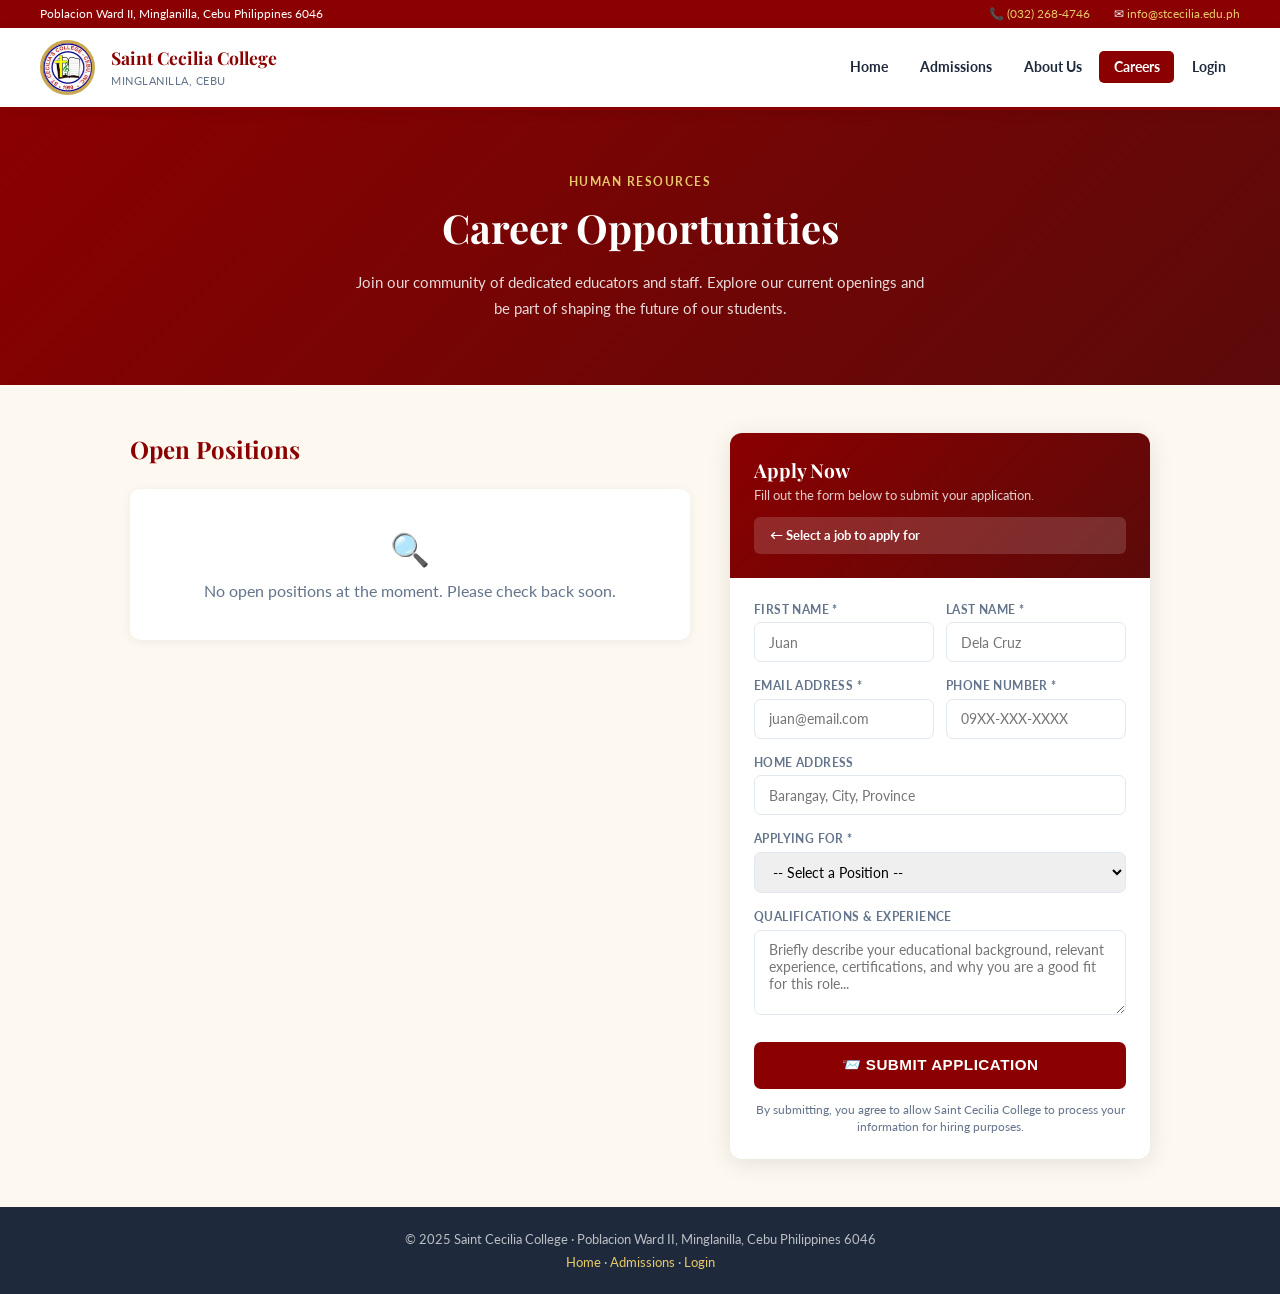
==== careers.html @ 9a5c89c8 "school-info" ====
<!DOCTYPE html>
<html lang="en">
<head>
    <meta charset="UTF-8">
    <meta name="viewport" content="width=device-width, initial-scale=1.0">
    <title>Career Opportunities — Saint Cecilia College</title>
    <link rel="preconnect" href="https://fonts.googleapis.com">
    <link href="https://fonts.googleapis.com/css2?family=Playfair+Display:ital,wght@0,600;0,700;0,800;1,700&family=Lato:wght@300;400;700;900&display=swap" rel="stylesheet">
    <style>
        *, *::before, *::after { box-sizing:border-box; margin:0; padding:0; }
        :root {
            --red:     #8b0000;
            --red-mid: #a31515;
            --red-lt:  #c0392b;
            --gold:    #c8a951;
            --gold-lt: #e8c96a;
            --cream:   #fdf8f0;
            --white:   #ffffff;
            --gray:    #64748b;
            --border:  #e2e8f0;
            --dark:    #1e293b;
        }
        html { scroll-behavior:smooth; }
        body { font-family:'Lato',sans-serif; background:var(--cream); color:var(--dark); }

        /* ── TOPBAR ── */
        .topbar { background:var(--red); color:white; font-size:.75rem; padding:.4rem 2.5rem; display:flex; justify-content:space-between; align-items:center; flex-wrap:wrap; gap:.5rem; }
        .topbar a { color:var(--gold-lt); text-decoration:none; }

        /* ── NAVBAR ── */
        nav { background:white; border-bottom:3px solid var(--red); display:flex; align-items:center; justify-content:space-between; padding:.75rem 2.5rem; box-shadow:0 2px 12px rgba(0,0,0,0.08); position:sticky; top:0; z-index:100; }
        .nav-brand { display:flex; align-items:center; gap:1rem; text-decoration:none; }
        .nav-logo { width:55px; height:55px; background:var(--red); border-radius:50%; display:flex; align-items:center; justify-content:center; font-family:'Playfair Display',serif; font-weight:800; font-size:.8rem; color:var(--gold); border:3px solid var(--gold); text-align:center; line-height:1.2; overflow:hidden; }
        .nav-logo img { width:100%; height:100%; object-fit:cover; border-radius:50%; }
        .nav-name strong { font-family:'Playfair Display',serif; font-size:1.1rem; color:var(--red); display:block; }
        .nav-name span   { font-size:.7rem; color:var(--gray); letter-spacing:.5px; text-transform:uppercase; }
        .nav-links { display:flex; align-items:center; gap:.2rem; }
        .nav-links a { padding:.5rem .9rem; border-radius:5px; text-decoration:none; font-size:.85rem; font-weight:700; color:var(--dark); transition:background .15s; }
        .nav-links a:hover { background:var(--red); color:white; }
        .nav-links a.active { background:var(--red); color:white; }

        /* ── HERO ── */
        .careers-hero {
            background:linear-gradient(135deg, var(--red) 0%, #5c0a0a 100%);
            color:white; padding:4rem 2.5rem; text-align:center;
        }
        .careers-hero .label { font-size:.75rem; font-weight:700; text-transform:uppercase; letter-spacing:1.5px; color:var(--gold-lt); margin-bottom:.75rem; }
        .careers-hero h1 { font-family:'Playfair Display',serif; font-size:2.5rem; margin-bottom:1rem; }
        .careers-hero p  { font-size:.95rem; opacity:.85; max-width:580px; margin:0 auto; line-height:1.7; }

        /* ── LAYOUT ── */
        .careers-wrap { max-width:1100px; margin:0 auto; padding:3rem 2.5rem; display:grid; grid-template-columns:1fr 420px; gap:2.5rem; align-items:start; }
        @media(max-width:900px){ .careers-wrap { grid-template-columns:1fr; } }

        /* ── JOB LIST ── */
        .jobs-panel h2 { font-family:'Playfair Display',serif; font-size:1.5rem; color:var(--red); margin-bottom:1.5rem; }
        .job-card { background:white; border-radius:10px; box-shadow:0 2px 12px rgba(0,0,0,0.07); overflow:hidden; border-left:5px solid var(--red); margin-bottom:1.25rem; cursor:pointer; transition:box-shadow .2s, border-color .2s; }
        .job-card:hover, .job-card.selected { box-shadow:0 6px 20px rgba(139,0,0,0.15); border-left-color:var(--gold); }
        .job-card-inner { padding:1.25rem 1.5rem; }
        .job-card-title { font-family:'Playfair Display',serif; font-size:1.05rem; font-weight:700; color:var(--dark); margin-bottom:.4rem; }
        .job-tags { display:flex; flex-wrap:wrap; gap:.4rem; margin-bottom:.65rem; }
        .job-tag { background:#fdf2f2; color:var(--red); padding:.2rem .65rem; border-radius:20px; font-size:.72rem; font-weight:700; }
        .job-tag.gold { background:#fdf8f0; color:#92400e; }
        .job-tag.green { background:#f0fdf4; color:#166534; }
        .job-desc { font-size:.82rem; color:var(--gray); line-height:1.5; overflow:hidden; display:-webkit-box; -webkit-line-clamp:2; -webkit-box-orient:vertical; }
        .job-card-footer { padding:.75rem 1.5rem; background:#fafafa; border-top:1px solid #f0f0f0; display:flex; justify-content:space-between; align-items:center; }
        .job-deadline { font-size:.75rem; color:var(--gray); }
        .btn-apply { background:var(--red); color:white; border:none; padding:.5rem 1.25rem; border-radius:5px; font-size:.8rem; font-weight:700; text-transform:uppercase; letter-spacing:.3px; cursor:pointer; transition:background .15s; }
        .btn-apply:hover { background:var(--red-lt); }
        .no-jobs { background:white; border-radius:10px; padding:2.5rem; text-align:center; color:var(--gray); box-shadow:0 2px 12px rgba(0,0,0,0.06); }

        /* ── APPLICATION FORM ── */
        .form-panel { position:sticky; top:90px; }
        .form-card { background:white; border-radius:12px; box-shadow:0 4px 24px rgba(0,0,0,0.1); overflow:hidden; }
        .form-card-header { background:linear-gradient(135deg,var(--red),#5c0a0a); padding:1.5rem; color:white; }
        .form-card-header h3 { font-family:'Playfair Display',serif; font-size:1.2rem; margin-bottom:.25rem; }
        .form-card-header p  { font-size:.8rem; opacity:.8; }
        .form-selected-job { background:rgba(255,255,255,0.15); border-radius:6px; padding:.65rem 1rem; margin-top:.85rem; font-size:.82rem; font-weight:700; }
        .form-body { padding:1.5rem; }
        .form-group { margin-bottom:1rem; }
        .form-group label { display:block; font-size:.78rem; font-weight:700; color:var(--gray); text-transform:uppercase; letter-spacing:.4px; margin-bottom:.35rem; }
        .form-group input, .form-group select, .form-group textarea {
            width:100%; padding:.65rem .9rem; border:1.5px solid var(--border);
            border-radius:7px; font-size:.9rem; font-family:'Lato',sans-serif;
            transition:border-color .15s; box-sizing:border-box;
        }
        .form-group input:focus, .form-group select:focus, .form-group textarea:focus {
            outline:none; border-color:var(--red);
        }
        .form-group textarea { resize:vertical; min-height:85px; }
        .form-row { display:grid; grid-template-columns:1fr 1fr; gap:.75rem; }
        .submit-btn {
            width:100%; padding:.9rem; background:var(--red); color:white; border:none;
            border-radius:7px; font-size:.95rem; font-weight:700; cursor:pointer;
            text-transform:uppercase; letter-spacing:.5px; transition:background .15s;
            margin-top:.5rem;
        }
        .submit-btn:hover { background:var(--red-lt); }
        .submit-btn:disabled { background:#9ca3af; cursor:not-allowed; }

        /* ── Success message ── */
        .success-box { display:none; background:linear-gradient(135deg,#f0fdf4,#dcfce7); border:2px solid #86efac; border-radius:10px; padding:2rem; text-align:center; }
        .success-box .icon { font-size:3rem; margin-bottom:.75rem; }
        .success-box h4 { color:#166534; font-size:1.1rem; margin-bottom:.5rem; }
        .success-box p  { color:#166534; font-size:.85rem; line-height:1.6; }

        /* ── Toast ── */
        .toast { position:fixed; bottom:2rem; right:2rem; padding:1rem 1.5rem; border-radius:8px; color:white; font-weight:700; z-index:9999; display:none; font-size:.9rem; }
        .toast.success { background:#10b981; }
        .toast.error   { background:#ef4444; }

        /* ── FOOTER ── */
        .footer { background:var(--dark); color:rgba(255,255,255,0.7); text-align:center; padding:1.5rem; font-size:.8rem; }
        .footer a { color:var(--gold-lt); text-decoration:none; }
    </style>
</head>
<body>

<!-- Topbar -->
<div class="topbar">
    <span class="topbar-left">Poblacion Ward II, Minglanilla, Cebu Philippines 6046</span>
    <div style="display:flex;gap:1.5rem;">
        <span>📞 <a href="tel:032-268-4746">(032) 268-4746</a></span>
        <span>✉ <a href="mailto:info@stcecilia.edu.ph">info@stcecilia.edu.ph</a></span>
    </div>
</div>

<!-- Navbar -->
<nav>
    <a href="index.html" class="nav-brand">
        <div class="nav-logo">
            <img src="images/logo.png" alt="SCC Logo" onerror="this.style.display='none';this.parentNode.innerHTML='SCC';">
        </div>
        <div class="nav-name">
            <strong>Saint Cecilia College</strong>
            <span>Minglanilla, Cebu</span>
        </div>
    </a>
    <div class="nav-links">
        <a href="index.html">Home</a>
        <a href="index.html#enrollment">Admissions</a>
        <a href="index.html#about">About Us</a>
        <a href="careers.html" class="active">Careers</a>
        <a href="login.html">Login</a>
    </div>
</nav>

<!-- Hero -->
<div class="careers-hero">
    <div class="label">Human Resources</div>
    <h1>Career Opportunities</h1>
    <p>Join our community of dedicated educators and staff. Explore our current openings and be part of shaping the future of our students.</p>
</div>

<!-- Main -->
<div class="careers-wrap">

    <!-- Left: Job listings -->
    <div class="jobs-panel">
        <h2>Open Positions</h2>
        <div id="jobList">
            <div class="no-jobs">Loading job openings...</div>
        </div>
    </div>

    <!-- Right: Application form -->
    <div class="form-panel">
        <div class="form-card">
            <div class="form-card-header">
                <h3>Apply Now</h3>
                <p>Fill out the form below to submit your application.</p>
                <div class="form-selected-job" id="selectedJobLabel">← Select a job to apply for</div>
            </div>
            <div class="form-body">

                <!-- Success state -->
                <div class="success-box" id="successBox">
                    <div class="icon">🎉</div>
                    <h4>Application Submitted!</h4>
                    <p>Thank you for applying to Saint Cecilia College. We have received your application and will be in touch soon.</p>
                    <button onclick="resetForm()" style="margin-top:1rem;background:var(--red);color:white;border:none;padding:.65rem 1.5rem;border-radius:6px;font-weight:700;cursor:pointer;font-family:'Lato',sans-serif;">Apply for Another Position</button>
                </div>

                <!-- Form -->
                <div id="appForm">
                    <input type="hidden" id="selectedJobId" value="">

                    <div class="form-row">
                        <div class="form-group">
                            <label>First Name *</label>
                            <input type="text" id="fFirstName" placeholder="Juan">
                        </div>
                        <div class="form-group">
                            <label>Last Name *</label>
                            <input type="text" id="fLastName" placeholder="Dela Cruz">
                        </div>
                    </div>
                    <div class="form-row">
                        <div class="form-group">
                            <label>Email Address *</label>
                            <input type="email" id="fEmail" placeholder="juan@email.com">
                        </div>
                        <div class="form-group">
                            <label>Phone Number *</label>
                            <input type="text" id="fPhone" placeholder="09XX-XXX-XXXX">
                        </div>
                    </div>
                    <div class="form-group">
                        <label>Home Address</label>
                        <input type="text" id="fAddress" placeholder="Barangay, City, Province">
                    </div>
                    <div class="form-group">
                        <label>Applying For *</label>
                        <select id="fJobSelect" onchange="selectJobFromDropdown()">
                            <option value="">-- Select a Position --</option>
                        </select>
                    </div>
                    <div class="form-group">
                        <label>Qualifications & Experience</label>
                        <textarea id="fResume" placeholder="Briefly describe your educational background, relevant experience, certifications, and why you are a good fit for this role..."></textarea>
                    </div>

                    <button class="submit-btn" onclick="submitApplication()" id="submitBtn">
                        📨 Submit Application
                    </button>
                    <p style="font-size:.72rem;color:var(--gray);text-align:center;margin-top:.75rem;line-height:1.5;">By submitting, you agree to allow Saint Cecilia College to process your information for hiring purposes.</p>
                </div>
            </div>
        </div>
    </div>
</div>

<!-- Footer -->
<div class="footer">
    <p>© 2025 Saint Cecilia College · Poblacion Ward II, Minglanilla, Cebu Philippines 6046</p>
    <p style="margin-top:.4rem;"><a href="index.html">Home</a> · <a href="index.html#enrollment">Admissions</a> · <a href="login.html">Login</a></p>
</div>

<div id="toast" class="toast"></div>

<script>
let allJobs     = [];
let selectedJob = null;

(async function init() {
    await loadJobs();
    // Auto-select job from URL param ?job=ID
    const params = new URLSearchParams(window.location.search);
    const jobId  = params.get('job');
    if (jobId) selectJob(parseInt(jobId));
})();

async function loadJobs() {
    try {
        const res  = await fetch('php/api/public/get_open_jobs.php');
        const data = await res.json();
        allJobs = data.success ? data.jobs : [];
    } catch(e) { allJobs = []; }
    renderJobs();
    populateDropdown();
}

function renderJobs() {
    const container = document.getElementById('jobList');
    if (!allJobs.length) {
        container.innerHTML = '<div class="no-jobs"><div style="font-size:2rem;margin-bottom:.75rem;">🔍</div><p>No open positions at the moment. Please check back soon.</p></div>';
        return;
    }
    container.innerHTML = allJobs.map(j => `
    <div class="job-card ${selectedJob && selectedJob.id==j.id ? 'selected' : ''}" id="jcard-${j.id}" onclick="selectJob(${j.id})">
        <div class="job-card-inner">
            <div class="job-card-title">${esc(j.title)}</div>
            <div class="job-tags">
                <span class="job-tag">📁 ${esc(j.department_name||'General')}</span>
                <span class="job-tag gold">⏱ ${esc((j.employment_type||'').replace('_',' '))}</span>
                <span class="job-tag green">🪑 ${j.slots} slot${j.slots>1?'s':''}</span>
            </div>
            ${j.description ? `<div class="job-desc">${esc(j.description)}</div>` : ''}
            ${j.requirements ? `<div style="margin-top:.5rem;font-size:.78rem;color:var(--gray);"><strong>Requirements:</strong> ${esc(j.requirements.substring(0,120))}${j.requirements.length>120?'...':''}</div>` : ''}
        </div>
        <div class="job-card-footer">
            <span class="job-deadline">${j.deadline ? '📅 Deadline: '+j.deadline : 'Open until filled'}</span>
            <button class="btn-apply" onclick="event.stopPropagation();selectJob(${j.id})">Apply →</button>
        </div>
    </div>`).join('');
}

function populateDropdown() {
    const sel = document.getElementById('fJobSelect');
    sel.innerHTML = '<option value="">-- Select a Position --</option>' +
        allJobs.map(j => `<option value="${j.id}">${esc(j.title)}</option>`).join('');
}

function selectJob(id) {
    selectedJob = allJobs.find(j => j.id == id);
    if (!selectedJob) return;

    // Highlight card
    document.querySelectorAll('.job-card').forEach(c => c.classList.remove('selected'));
    const card = document.getElementById(`jcard-${id}`);
    if (card) { card.classList.add('selected'); card.scrollIntoView({ behavior:'smooth', block:'nearest' }); }

    // Update form
    document.getElementById('selectedJobId').value    = id;
    document.getElementById('fJobSelect').value       = id;
    document.getElementById('selectedJobLabel').textContent = `Applying for: ${selectedJob.title}`;

    // Scroll to form on mobile
    if (window.innerWidth < 900) {
        document.querySelector('.form-panel').scrollIntoView({ behavior:'smooth' });
    }
}

function selectJobFromDropdown() {
    const id = document.getElementById('fJobSelect').value;
    if (id) selectJob(parseInt(id));
}

async function submitApplication() {
    const jobId     = document.getElementById('selectedJobId').value;
    const firstName = document.getElementById('fFirstName').value.trim();
    const lastName  = document.getElementById('fLastName').value.trim();
    const email     = document.getElementById('fEmail').value.trim();
    const phone     = document.getElementById('fPhone').value.trim();
    const address   = document.getElementById('fAddress').value.trim();
    const resume    = document.getElementById('fResume').value.trim();

    if (!jobId)                  { showToast('Please select a position to apply for.', 'error'); return; }
    if (!firstName || !lastName) { showToast('Please enter your full name.', 'error'); return; }
    if (!email)                  { showToast('Please enter your email address.', 'error'); return; }
    if (!phone)                  { showToast('Please enter your phone number.', 'error'); return; }

    const btn = document.getElementById('submitBtn');
    btn.disabled = true;
    btn.textContent = 'Submitting...';

    try {
        const res  = await fetch('php/api/public/submit_application.php', {
            method: 'POST',
            headers: { 'Content-Type':'application/json' },
            body: JSON.stringify({
                job_id:       jobId,
                full_name:    `${firstName} ${lastName}`,
                email, phone, address,
                resume_notes: resume
            })
        });
        const data = await res.json();
        if (data.success) {
            document.getElementById('appForm').style.display   = 'none';
            document.getElementById('successBox').style.display = 'block';
        } else {
            showToast('Error: ' + data.message, 'error');
            btn.disabled = false;
            btn.textContent = '📨 Submit Application';
        }
    } catch(e) {
        showToast('Something went wrong. Please try again.', 'error');
        btn.disabled = false;
        btn.textContent = '📨 Submit Application';
    }
}

function resetForm() {
    document.getElementById('appForm').style.display    = 'block';
    document.getElementById('successBox').style.display = 'none';
    document.getElementById('submitBtn').disabled       = false;
    document.getElementById('submitBtn').textContent    = '📨 Submit Application';
    ['fFirstName','fLastName','fEmail','fPhone','fAddress','fResume'].forEach(id => document.getElementById(id).value = '');
    document.getElementById('selectedJobId').value = '';
    document.getElementById('fJobSelect').value    = '';
    document.getElementById('selectedJobLabel').textContent = '← Select a job to apply for';
    selectedJob = null;
    document.querySelectorAll('.job-card').forEach(c => c.classList.remove('selected'));
}

function showToast(msg, type='success') {
    const t = document.getElementById('toast');
    t.textContent = msg; t.className = `toast ${type}`; t.style.display = 'block';
    setTimeout(() => t.style.display = 'none', 4000);
}
function esc(s) { return String(s||'').replace(/&/g,'&amp;').replace(/</g,'&lt;').replace(/>/g,'&gt;'); }
</script>
</body>
</html>
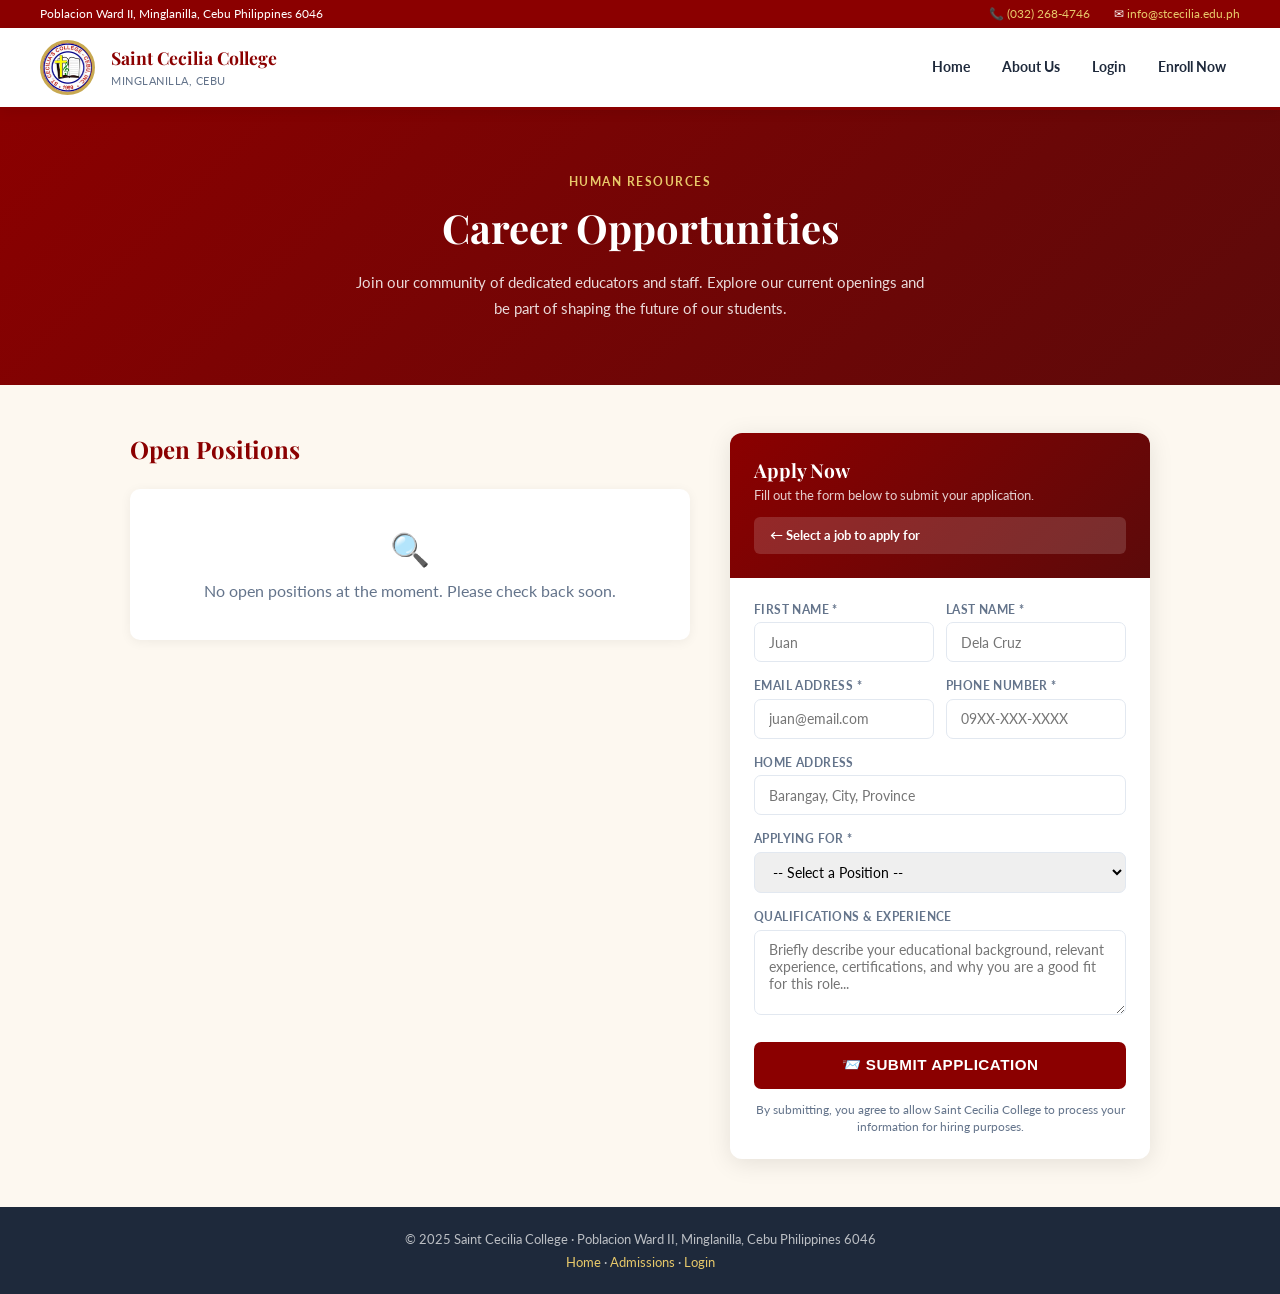
==== commit bb422d62: "removed" ====
--- a/careers.html
+++ b/careers.html
@@ -136,12 +136,11 @@
             <span>Minglanilla, Cebu</span>
         </div>
     </a>
-    <div class="nav-links">
+        <div class="nav-links">
         <a href="index.html">Home</a>
-        <a href="index.html#enrollment">Admissions</a>
         <a href="index.html#about">About Us</a>
-        <a href="careers.html" class="active">Careers</a>
         <a href="login.html">Login</a>
+        <a href="enrollment.html" class="nav-enroll">Enroll Now</a>
     </div>
 </nav>
 
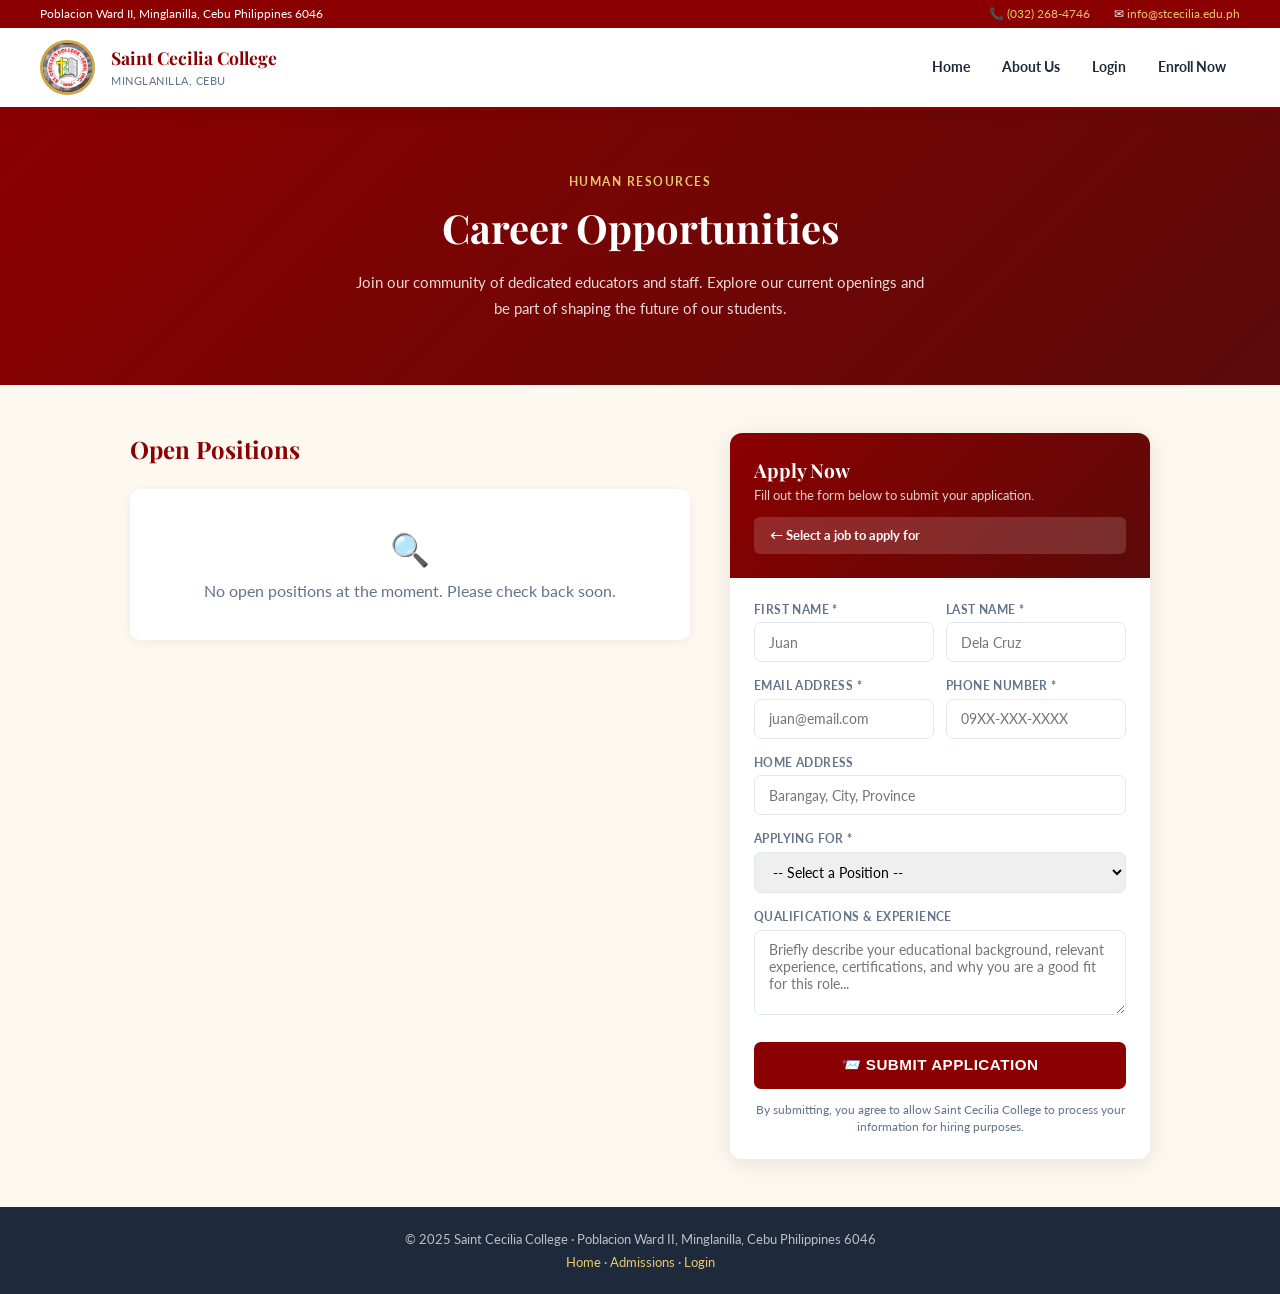
==== commit f524fc08: "Initial commit - clean" ====
--- a/careers.html
+++ b/careers.html
@@ -2,6 +2,9 @@
 <html lang="en">
 <head>
     <meta charset="UTF-8">
+    <link rel="icon" type="image/jpeg" href="images/logo2.jpg">
+    <link rel="shortcut icon" type="image/jpeg" href="images/logo2.jpg">
+    <link rel="apple-touch-icon" href="images/logo2.jpg">
     <meta name="viewport" content="width=device-width, initial-scale=1.0">
     <title>Career Opportunities — Saint Cecilia College</title>
     <link rel="preconnect" href="https://fonts.googleapis.com">
@@ -126,11 +129,9 @@
 </div>
 
 <!-- Navbar -->
-<nav>
+<nav class="navbar">
     <a href="index.html" class="nav-brand">
-        <div class="nav-logo">
-            <img src="images/logo.png" alt="SCC Logo" onerror="this.style.display='none';this.parentNode.innerHTML='SCC';">
-        </div>
+        <div class="nav-logo"><img src="images/logo2.jpg" alt="SCC Logo"></div>
         <div class="nav-name">
             <strong>Saint Cecilia College</strong>
             <span>Minglanilla, Cebu</span>
